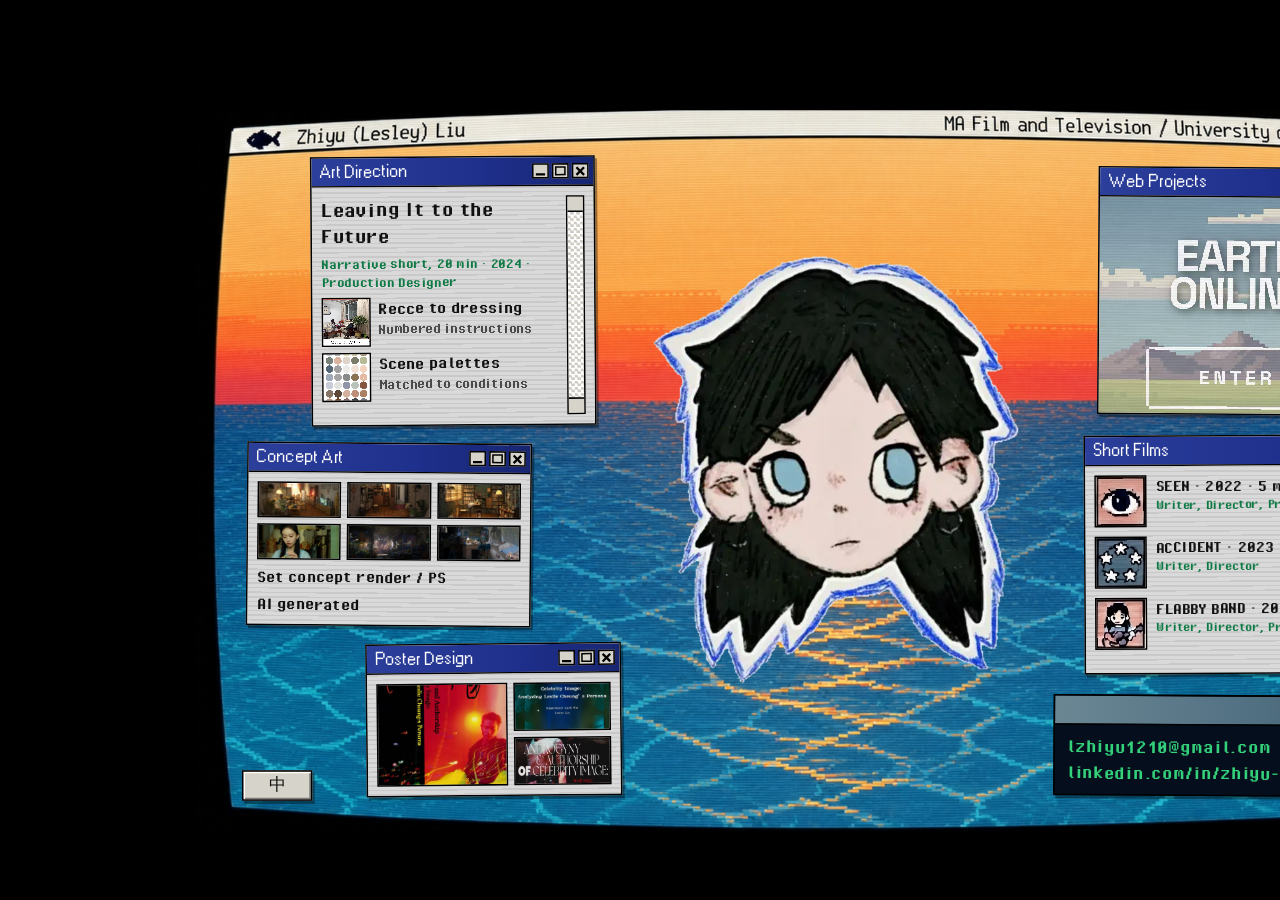
==== site/index.html @ 62c6d3ac "first commit" ====
<!doctype html>
<html lang="en">
<head>
<meta charset="utf-8">
<meta name="viewport" content="width=device-width, initial-scale=1">
<title>Zhiyu (Lesley) Liu</title>
<link rel="stylesheet" href="desktop.css">
</head>
<body>

<div id="stage">
<div id="screen">

  <!-- Art Direction ---------------------------------------------------- -->
  <a class="slot" href="art-direction.html"
     style="left:150px; top:60px; width:372px; height:352px; --tilt:-0.4deg; --dur:8.4s; --delay:0s; --rise:-9px;">
    <div class="win">
      <div class="win__bar">
        <span class="win__title">Art Direction</span>
        <span class="win__btns"><i class="win__btn win__btn--min"></i><i class="win__btn win__btn--max"></i><i class="win__btn win__btn--close"></i></span>
      </div>
      <div class="win__body">
        <div class="stack">
          <div class="w-head" data-en="Leaving It to the Future" data-zh="留给未来">Leaving It to the Future</div>
          <div class="w-meta" data-en="Narrative short, 20 min · 2024 · Production Designer"
                              data-zh="剧情短片·2024·美术指导">Narrative short, 20 min · 2024 · Production Designer</div>
          <div class="row">
            <img src="img/recce-livingroom.jpg" alt="">
            <div>
              <div class="w-line" data-en="Recce to dressing" data-zh="堪景到置景">Recce to dressing</div>
              <div class="w-sub" data-en="Numbered instructions" data-zh="编号标注指令">Numbered instructions</div>
            </div>
          </div>
          <div class="row">
            <img src="img/card-classroom.jpg" alt="">
            <div>
              <div class="w-line" data-en="Scene palettes" data-zh="分场色调">Scene palettes</div>
              <div class="w-sub" data-en="Matched to conditions" data-zh="为条件做适配">Matched to conditions</div>
            </div>
          </div>
        </div>
        <div class="scrollbar"><span></span><i></i><span></span></div>
      </div>
    </div>
  </a>

  <!-- Concept Art ------------------------------------------------------ -->
  <a class="slot" href="concept.html"
     style="left:66px; top:434px; width:372px; height:240px; --tilt:0.5deg; --dur:7.2s; --delay:1.1s; --rise:-8px;">
    <div class="win">
      <div class="win__bar">
        <span class="win__title">Concept Art</span>
        <span class="win__btns"><i class="win__btn win__btn--min"></i><i class="win__btn win__btn--max"></i><i class="win__btn win__btn--close"></i></span>
      </div>
      <div class="win__body">
        <div class="stack">
          <div class="grid">
            <img src="img/render-1.jpg" alt=""><img src="img/render-2.jpg" alt=""><img src="img/render-3.jpg" alt="">
            <img src="img/still-1.jpg" alt=""><img src="img/ai-1.jpg" alt=""><img src="img/study-1.jpg" alt="">
          </div>
          <div class="w-line" data-en="Set concept render / PS" data-zh="场景概念效果图 / PS">Set concept render / PS</div>
          <div class="w-line" data-en="AI generated" data-zh="AI 效果图">AI generated</div>
        </div>
      </div>
    </div>
  </a>

  <!-- Poster Design ---------------------------------------------------- -->
  <a class="slot" href="poster.html"
     style="left:222px; top:696px; width:334px; height:200px; --tilt:-0.6deg; --dur:9.1s; --delay:0.4s; --rise:-8px;">
    <div class="win">
      <div class="win__bar">
        <span class="win__title">Poster Design</span>
        <span class="win__btns"><i class="win__btn win__btn--min"></i><i class="win__btn win__btn--max"></i><i class="win__btn win__btn--close"></i></span>
      </div>
      <div class="win__body">
        <div class="stack">
          <div class="posters">
            <img src="img/poster-1.jpg" alt=""><img src="img/poster-2.jpg" alt=""><img src="img/poster-3.jpg" alt="">
          </div>
        </div>
      </div>
    </div>
  </a>

  <!-- Web Projects ----------------------------------------------------- -->
  <a class="slot" href="https://earth-online-gamma.vercel.app" target="_blank" rel="noopener"
     style="left:1178px; top:74px; width:366px; height:324px; --tilt:0.4deg; --dur:8s; --delay:0.8s; --rise:-9px;">
    <div class="win">
      <div class="win__bar">
        <span class="win__title">Web Projects</span>
        <span class="win__btns"><i class="win__btn win__btn--min"></i><i class="win__btn win__btn--max"></i><i class="win__btn win__btn--close"></i></span>
      </div>
      <div class="win__body win__body--flush">
        <img class="earth" src="img/earth-online.png" alt="Earth Online">
      </div>
    </div>
  </a>

  <!-- Short Films (not clickable, information only) --------------------- -->
  <div class="slot"
       style="left:1160px; top:424px; width:452px; height:312px; --tilt:-0.3deg; --dur:9.6s; --delay:1.6s; --rise:-8px;">
    <div class="win">
      <div class="win__bar">
        <span class="win__title">Short Films</span>
        <span class="win__btns"><i class="win__btn win__btn--min"></i><i class="win__btn win__btn--max"></i><i class="win__btn win__btn--close"></i></span>
      </div>
      <div class="win__body">
        <div class="films">
          <div class="film">
            <img src="img/icon-seen.png" alt="">
            <div>
              <div class="film__t">SEEN · 2022 · 5 min</div>
              <div class="film__c" data-en="Writer, Director, Production Designer"
                                   data-zh="编剧、导演、美术指导">Writer, Director, Production Designer</div>
            </div>
          </div>
          <div class="film">
            <img src="img/icon-accident.png" alt="">
            <div>
              <div class="film__t">ACCIDENT · 2023 · 7 min</div>
              <div class="film__c" data-en="Writer, Director" data-zh="编剧、导演">Writer, Director</div>
            </div>
          </div>
          <div class="film">
            <img src="img/icon-flabby.png" alt="">
            <div>
              <div class="film__t">FLABBY BAND · 2024 · 10 min</div>
              <div class="film__c" data-en="Writer, Director, Production Designer"
                                   data-zh="编剧、导演、美术指导">Writer, Director, Production Designer</div>
            </div>
          </div>
        </div>
        <div class="scrollbar"><span></span><i></i><span></span></div>
      </div>
    </div>
  </div>

  <!-- Contact terminal -------------------------------------------------- -->
  <div class="slot"
       style="left:1120px; top:764px; width:492px; height:132px; --tilt:0.35deg; --dur:7.8s; --delay:2.2s; --rise:-9px;">
    <div class="win win--term">
      <div class="win__bar">
        <span class="win__title"></span>
        <span class="win__btns"><i class="win__btn win__btn--min"></i><i class="win__btn win__btn--max"></i><i class="win__btn win__btn--close"></i></span>
      </div>
      <div class="win__body">
        <a class="term-line" href="mailto:lzhiyu1210@gmail.com">lzhiyu1210@gmail.com</a>
        <a class="term-line" href="https://linkedin.com/in/zhiyu-liu-lesley" target="_blank" rel="noopener">linkedin.com/in/zhiyu-liu-lesley</a>
      </div>
    </div>
  </div>

  <!-- Avatar ------------------------------------------------------------ -->
  <div class="avatar-slot" style="left:586px; top:178px; width:500px; height:583px;">
    <img class="avatar" src="avatar.webp" alt="Portrait of Zhiyu Liu">
  </div>

  <button id="lang" type="button">中</button>

</div>
</div>

<script src="desktop.js"></script>
<script src="lang.js"></script>
</body>
</html>
---- site/desktop.css ----
/* ==========================================================================
   Home page: CRT desktop
   --------------------------------------------------------------------------
   The whole page is one fixed 1672x941 canvas, the native size of
   img/bg-sunset.png, scaled to fit the viewport by desktop.js. Everything
   inside is positioned in that coordinate system, so the windows stay locked
   to the background no matter how the browser is resized.

   Window chrome is rebuilt in CSS rather than cut from the reference image:
   the reference text is placeholder gibberish, the ACCIDENT credit in it is
   wrong, and image text cannot be selected, searched or switched to Chinese.
   Only the parts of the reference that are genuinely painted are used as
   sprites: the three film icons and the Earth Online illustration.
   ========================================================================== */

@import url('fonts.css');

* { box-sizing: border-box; }

html, body {
  margin: 0;
  height: 100%;
  background: #000;
  overflow: hidden;
}

:root {
  /* Window paper: light grey with horizontal pixel bars, the texture an old
     web page tiled behind its content. Not white, which reads as a modern
     card. The bars are 2px on a 6px pitch; the contrast is kept low because
     the canvas is scaled by a fractional factor and a strong fine pattern
     would moire. The terminal window opts out of both. */
  --paper: #d9d9d9;
  --paper-line: rgba(0, 0, 0, 0.075);

  /* Credit lines pick up the terminal green. Brighter and more saturated than
     the detail pages use, because this paper is grey rather than cream:
     78% saturation at 27% lightness, 3.8:1 against #d9d9d9. The footer's own
     #33d17a is not reusable here, it would land at 1.4:1 on this ground. */
  --credit-green: #0f7a45;
}

/* --- the scaled canvas -------------------------------------------------- */

#stage {
  position: fixed;
  inset: 0;
  display: grid;
  place-items: center;
}

#screen {
  position: relative;
  width: 1672px;
  height: 941px;
  flex: none;
  background: url('img/bg-sunset.png') center / 100% 100% no-repeat;
  transform: scale(var(--k, 1));
  transform-origin: center center;
}

/* Hard-edged only when the canvas is being enlarged; desktop.js sets this. */
#screen.is-upscaled { image-rendering: pixelated; }

/* --- window chrome ------------------------------------------------------ */

.slot {
  position: absolute;
  transform: rotate(var(--tilt, 0deg));
}

.win {
  width: 100%;
  height: 100%;
  display: flex;
  flex-direction: column;
  border: 2px solid #000;
  background: var(--paper);
  box-shadow: 3px 4px 0 rgba(0, 0, 0, 0.38);
  animation: float var(--dur, 8s) ease-in-out var(--delay, 0s) infinite;
  overflow: hidden;
}

@keyframes float {
  0%, 100% { transform: translateY(0); }
  50%      { transform: translateY(var(--rise, -10px)); }
}

@media (prefers-reduced-motion: reduce) {
  .win, .avatar { animation: none; }
}

.win__bar {
  flex: none;
  height: 38px;
  padding: 0 6px 0 10px;
  display: flex;
  align-items: center;
  justify-content: space-between;
  gap: 10px;
  background: linear-gradient(90deg, #2c3f9b 0%, #1e2f8c 60%, #182671 100%);
  border-bottom: 2px solid #000;
  color: #fff;
}

.win__title {
  font-family: var(--font-ui);
  font-size: 24px;
  line-height: 38px;
  white-space: nowrap;
  overflow: hidden;
  text-overflow: ellipsis;
}

/* the _ [] X cluster, drawn rather than cut: the sprite in the reference is
   soft and would not survive being scaled with the canvas */
.win__btns { display: flex; gap: 4px; flex: none; }

.win__btn {
  width: 22px;
  height: 20px;
  border: 2px solid #000;
  background: #d6d3ca;
  position: relative;
}

.win__btn::before,
.win__btn::after {
  content: '';
  position: absolute;
  background: #000;
}

.win__btn--min::before { left: 3px; right: 3px; bottom: 2px; height: 3px; }

.win__btn--max::before { inset: 2px; border: 2px solid #000; background: none; }

.win__btn--close::before,
.win__btn--close::after {
  left: 2px; right: 2px; top: 7px; height: 3px;
}
.win__btn--close::before { transform: rotate(45deg); }
.win__btn--close::after  { transform: rotate(-45deg); }

.win__body {
  flex: 1;
  min-height: 0;
  padding: 12px;
  display: flex;
  gap: 12px;
  overflow: hidden;
  background-color: var(--paper);
  background-image: repeating-linear-gradient(180deg,
    var(--paper-line) 0 2px, transparent 2px 6px);
}

.win__body--flush { padding: 0; }

/* decorative scrollbar, as drawn in the reference */
.scrollbar {
  flex: none;
  width: 24px;
  align-self: stretch;
  border: 2px solid #000;
  background: var(--paper);
  display: flex;
  flex-direction: column;
}

.scrollbar span {
  display: block;
  height: 20px;
  border-bottom: 2px solid #000;
  background: #d6d3ca;
}

.scrollbar span:last-child { border-bottom: 0; border-top: 2px solid #000; margin-top: auto; }

.scrollbar i {
  flex: 1;
  background:
    repeating-conic-gradient(#cfcbc2 0 25%, #fff 0 50%) 0 0 / 8px 8px;
}

/* --- window content ----------------------------------------------------- */

.stack { display: flex; flex-direction: column; gap: 8px; min-width: 0; min-height: 0; flex: 1; }

.w-head {
  font: 700 30px/34px var(--font-pixel);
  color: #101010;
}

.w-meta {
  font: 700 20px/24px var(--font-pixel);
  color: var(--credit-green);
}

.w-line {
  font: 700 24px/28px var(--font-pixel);
  color: #101010;
}

.w-sub {
  font: 700 21px/25px var(--font-pixel);
  color: #4a4a4a;
}

.row { display: flex; gap: 10px; align-items: flex-start; }

.row img {
  flex: none;
  width: 64px;
  height: 64px;
  object-fit: cover;
  border: 2px solid #000;
  image-rendering: pixelated;
}

.grid {
  display: grid;
  grid-template-columns: repeat(3, minmax(0, 1fr));
  grid-auto-rows: minmax(0, 1fr);
  gap: 8px;
  flex: 1;
  min-height: 0;
}

.grid img {
  width: 100%;
  height: 100%;
  object-fit: cover;
  border: 2px solid #000;
  display: block;
}

.posters {
  display: grid;
  grid-template-columns: minmax(0, 1.35fr) minmax(0, 1fr);
  grid-template-rows: minmax(0, 1fr) minmax(0, 1fr);
  gap: 8px;
  flex: 1;
  min-height: 0;
}

.posters img { width: 100%; height: 100%; object-fit: cover; border: 2px solid #000; display: block; }
.posters img:first-child { grid-row: span 2; }

.earth {
  width: 100%;
  height: 100%;
  object-fit: cover;
  display: block;
  image-rendering: pixelated;
}

/* --- films list --------------------------------------------------------- */

.films { display: flex; flex-direction: column; gap: 12px; flex: 1; min-width: 0; }

.film { display: flex; gap: 12px; align-items: flex-start; }

.film img {
  flex: none;
  width: 68px;
  height: 68px;
  border: 2px solid #000;
  image-rendering: pixelated;
}

.film__t { font: 700 23px/27px var(--font-pixel); color: #101010; }
.film__c { font: 700 19px/23px var(--font-pixel); color: var(--credit-green); }

/* --- contact terminal --------------------------------------------------- */

.win--term { background: #050e1d; }
.win--term .win__bar { background: linear-gradient(90deg, #6b8794 0%, #506f81 55%, #3c5666 100%); }

/* The terminal keeps its black screen: no paper colour, no pixel bars. */
.win--term .win__body {
  flex-direction: column;
  justify-content: center;
  gap: 2px;
  padding: 8px 16px;
  background-color: #050e1d;
  background-image: none;
}

.term-line {
  font: 700 27px/32px var(--font-pixel);
  /* phosphor green, the colour a terminal actually was */
  color: #33d17a;
  text-decoration: none;
  white-space: nowrap;
}

a.term-line:hover { color: #7cf3b4; text-decoration: underline; }

/* --- avatar ------------------------------------------------------------- */

.avatar-slot {
  position: absolute;
  display: flex;
  align-items: center;
  justify-content: center;
  pointer-events: none;
}

.avatar {
  width: 100%;
  /* The slot has no overflow clipping and only empty background sits above it,
     so the bob can be large without hiding any of the drawing; keep the
     avatar near full slot height for presence. */
  height: calc(100% - 16px);
  object-fit: contain;
  /* Smooth sampling, not pixelated. The avatar is a hand-drawn illustration
     displayed smaller than native and moving on the float; nearest-neighbour
     re-snaps which source rows survive each frame, which crawls horizontal
     bands across the face. The background keeps pixelated; this one drawing
     does not. */
  image-rendering: auto;
  animation: float 6.5s ease-in-out infinite;
  --rise: -22px;
}

/* --- links -------------------------------------------------------------- */

a.slot { text-decoration: none; color: inherit; display: block; }

a.slot .win { transition: box-shadow 120ms steps(2), filter 120ms steps(2); }

a.slot:hover .win,
a.slot:focus-visible .win {
  box-shadow: 3px 4px 0 rgba(0, 0, 0, 0.38), 0 0 0 3px #ffd479;
  filter: brightness(1.05);
}

a.slot:focus-visible { outline: none; }

/* --- language button ---------------------------------------------------- */

#lang {
  position: absolute;
  left: 60px;
  top: 862px;
  width: 92px;
  height: 40px;
  font: 400 22px/1 var(--font-ui);
  color: #101010;
  background: #d6d3ca;
  border: 2px solid #000;
  box-shadow: inset 2px 2px 0 #fff, inset -2px -2px 0 #7a7a7a, 3px 4px 0 rgba(0, 0, 0, 0.38);
  cursor: pointer;
  animation: float 7.5s ease-in-out 1.2s infinite;
  --rise: -6px;
}

#lang:active { box-shadow: inset -2px -2px 0 #fff, inset 2px 2px 0 #7a7a7a; }

/* --- portrait phones ---------------------------------------------------- */
/* The desktop metaphor needs width. Below 760px the canvas is scaled to fit
   the width and the leftover height is simply letterboxed, which keeps every
   window legible instead of squeezing them. */

@media (max-width: 760px) {
  #screen { transform-origin: center center; }
}
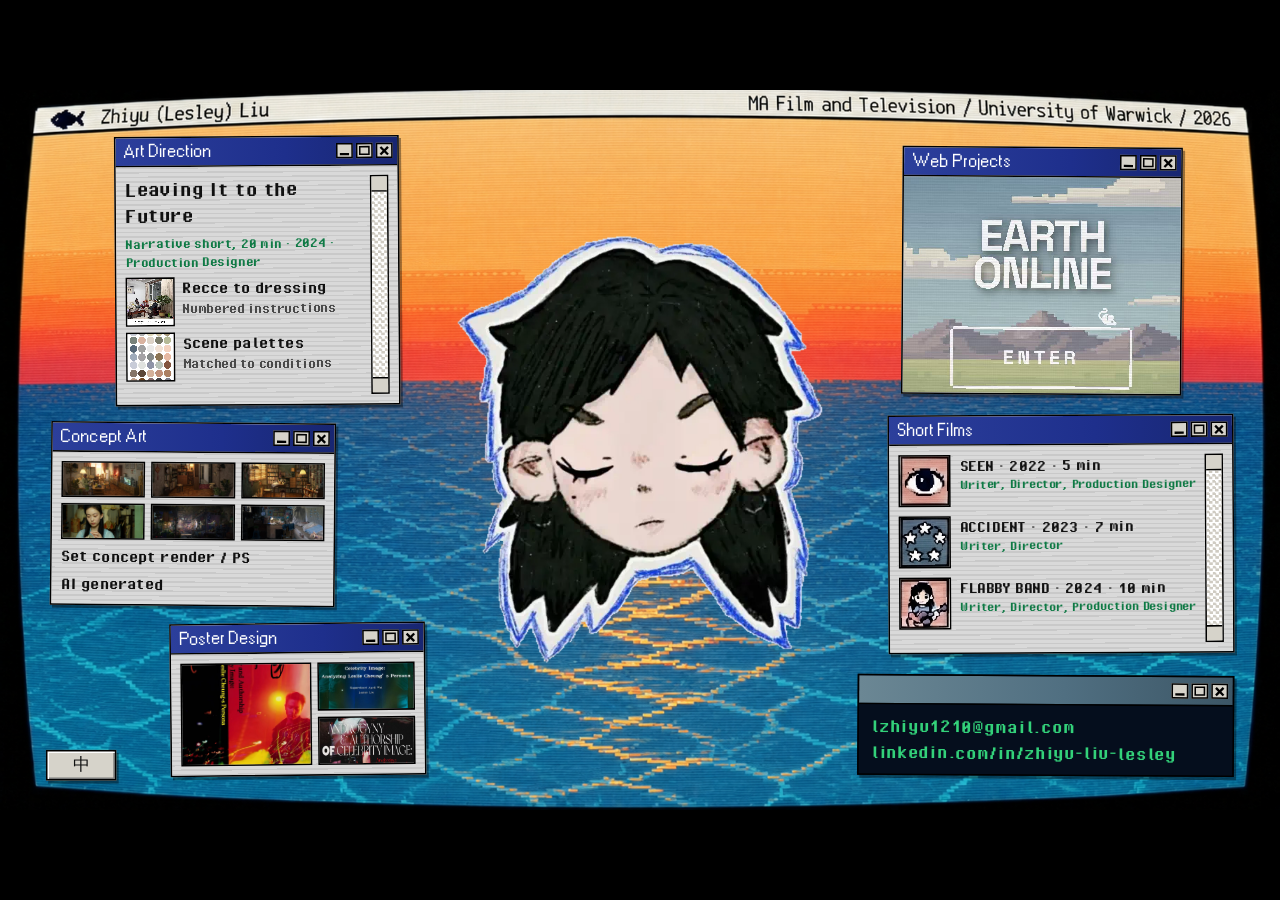
==== commit 0c6074ba: "Fix cross-browser centering: size #screen to fitted dimensions, scale inner #world; make fit() RAF-f" ====
--- a/site/index.html
+++ b/site/index.html
@@ -10,6 +10,7 @@
 
 <div id="stage">
 <div id="screen">
+<div id="world">
 
   <!-- Art Direction ---------------------------------------------------- -->
   <a class="slot" href="art-direction.html"
@@ -160,6 +161,7 @@
 
 </div>
 </div>
+</div>
 
 <script src="desktop.js"></script>
 <script src="lang.js"></script>
--- a/site/desktop.css
+++ b/site/desktop.css
@@ -33,6 +33,12 @@
   --paper: #d9d9d9;
   --paper-line: rgba(0, 0, 0, 0.075);
 
+  /* Fit factor for the 1672x941 canvas. desktop.js overrides this with the
+     exact value for the viewport; the static default here means the page
+     still renders centred and complete if the script is slow or blocked,
+     instead of collapsing or overflowing. */
+  --k: 0.5;
+
   /* Credit lines pick up the terminal green. Brighter and more saturated than
      the detail pages use, because this paper is grey rather than cream:
      78% saturation at 27% lightness, 3.8:1 against #d9d9d9. The footer's own
@@ -41,22 +47,38 @@
 }
 
 /* --- the scaled canvas -------------------------------------------------- */
+/* #screen is sized to the FITTED dimensions (k * native), never the native
+   1672x941, so the element centred by the grid is always no larger than the
+   viewport. Centring a box that fits is rock-solid in every browser; centring
+   an oversized box that is then shrunk with transform is not, and produced
+   the off-centre / tilted rendering across Safari and others. The native-size
+   content lives in #world, scaled from the top-left corner to fill #screen. */
 
 #stage {
   position: fixed;
   inset: 0;
   display: grid;
   place-items: center;
+  overflow: hidden;
+  background: #000;
 }
 
 #screen {
   position: relative;
+  width: calc(1672px * var(--k));
+  height: calc(941px * var(--k));
+  overflow: hidden;
+  background: url('img/bg-sunset.png') center / 100% 100% no-repeat;
+}
+
+#world {
+  position: absolute;
+  top: 0;
+  left: 0;
   width: 1672px;
   height: 941px;
-  flex: none;
-  background: url('img/bg-sunset.png') center / 100% 100% no-repeat;
-  transform: scale(var(--k, 1));
-  transform-origin: center center;
+  transform: scale(var(--k));
+  transform-origin: top left;
 }
 
 /* Hard-edged only when the canvas is being enlarged; desktop.js sets this. */
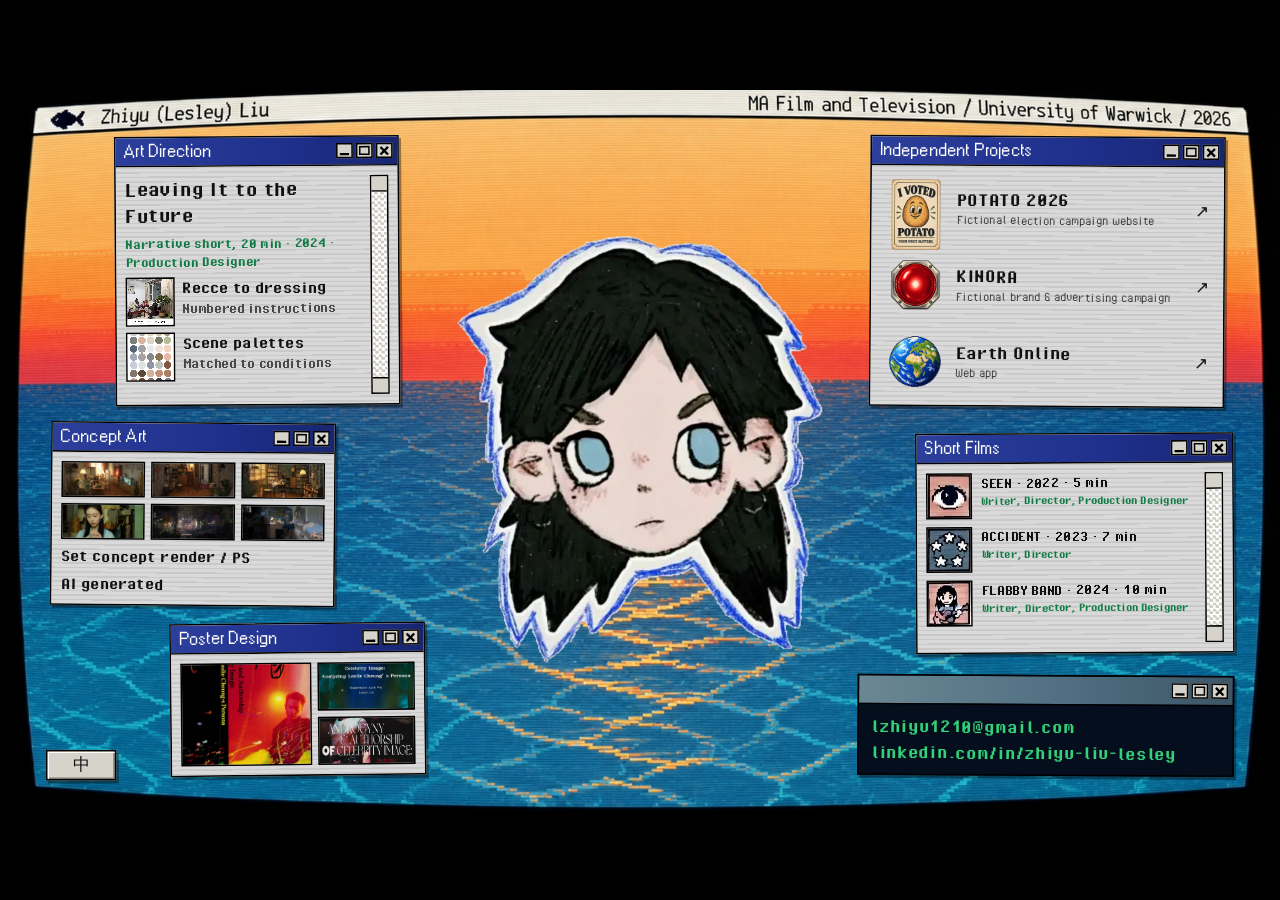
==== commit f4be5592: "Add Independent Projects and the KINORA case page Merge the Lesley-Portfolio-FINAL package on top of" ====
--- a/site/index.html
+++ b/site/index.html
@@ -5,6 +5,7 @@
 <meta name="viewport" content="width=device-width, initial-scale=1">
 <title>Zhiyu (Lesley) Liu</title>
 <link rel="stylesheet" href="desktop.css">
+<link rel="stylesheet" href="fx.css">
 </head>
 <body>
 
@@ -84,23 +85,18 @@
     </div>
   </a>
 
-  <!-- Web Projects ----------------------------------------------------- -->
-  <a class="slot" href="https://earth-online-gamma.vercel.app" target="_blank" rel="noopener"
-     style="left:1178px; top:74px; width:366px; height:324px; --tilt:0.4deg; --dur:8s; --delay:0.8s; --rise:-9px;">
-    <div class="win">
-      <div class="win__bar">
-        <span class="win__title">Web Projects</span>
-        <span class="win__btns"><i class="win__btn win__btn--min"></i><i class="win__btn win__btn--max"></i><i class="win__btn win__btn--close"></i></span>
-      </div>
-      <div class="win__body win__body--flush">
-        <img class="earth" src="img/earth-online.png" alt="Earth Online">
-      </div>
-    </div>
-  </a>
+  <!-- Independent Projects: each project is its own link -->
+  <section class="slot projects-slot" aria-label="Independent Projects" style="left:1136px; top:60px; width:464px; height:354px; --tilt:0.4deg; --dur:8s; --delay:0.8s; --rise:-9px;">
+    <div class="win"><div class="win__bar"><span class="win__title" data-en="Independent Projects" data-zh="独立项目">Independent Projects</span><span class="win__btns" aria-hidden="true"><i class="win__btn win__btn--min"></i><i class="win__btn win__btn--max"></i><i class="win__btn win__btn--close"></i></span></div>
+    <div class="win__body project-list"><a class="project-row potato" href="https://potato-web-seven.vercel.app/" target="_blank" rel="noopener"><span class="project-image"><img src="img/potato-vote.webp" alt=""></span><span class="project-copy"><strong>POTATO 2026</strong><span data-en="Fictional election campaign website" data-zh="创意竞选网站">Fictional election campaign website</span></span><span class="project-arrow" aria-hidden="true">↗</span></a>
+<a class="project-row kinora" href="kinora.html"><span class="project-image"><img src="img/kinora-lamp.webp" alt=""></span><span class="project-copy"><strong>KINORA</strong><span data-en="Fictional brand &amp; advertising campaign" data-zh="创意品牌与广告企划">Fictional brand &amp; advertising campaign</span></span><span class="project-arrow" aria-hidden="true">↗</span></a>
+<a class="project-row earth-project" href="https://earth-online-gamma.vercel.app" target="_blank" rel="noopener"><span class="project-image"><img src="img/earth-globe.webp" alt=""></span><span class="project-copy"><strong>Earth Online</strong><span data-en="Web app" data-zh="网页应用">Web app</span></span><span class="project-arrow" aria-hidden="true">↗</span></a>
+</div></div>
+  </section>
 
   <!-- Short Films (not clickable, information only) --------------------- -->
   <div class="slot"
-       style="left:1160px; top:424px; width:452px; height:312px; --tilt:-0.3deg; --dur:9.6s; --delay:1.6s; --rise:-8px;">
+       style="left:1196px; top:448px; width:416px; height:288px; --tilt:-0.3deg; --dur:9.6s; --delay:1.6s; --rise:-8px;">
     <div class="win">
       <div class="win__bar">
         <span class="win__title">Short Films</span>
@@ -165,5 +161,6 @@
 
 <script src="desktop.js"></script>
 <script src="lang.js"></script>
+<script src="fx.js"></script>
 </body>
 </html>
--- a/site/desktop.css
+++ b/site/desktop.css
@@ -278,20 +278,20 @@
 
 /* --- films list --------------------------------------------------------- */
 
-.films { display: flex; flex-direction: column; gap: 12px; flex: 1; min-width: 0; }
+.films { display: flex; flex-direction: column; gap: 10px; flex: 1; min-width: 0; }
 
 .film { display: flex; gap: 12px; align-items: flex-start; }
 
 .film img {
   flex: none;
-  width: 68px;
-  height: 68px;
+  width: 60px;
+  height: 60px;
   border: 2px solid #000;
   image-rendering: pixelated;
 }
 
-.film__t { font: 700 23px/27px var(--font-pixel); color: #101010; }
-.film__c { font: 700 19px/23px var(--font-pixel); color: var(--credit-green); }
+.film__t { font: 700 21px/25px var(--font-pixel); color: #101010; }
+.film__c { font: 700 17px/21px var(--font-pixel); color: var(--credit-green); }
 
 /* --- contact terminal --------------------------------------------------- */
 
@@ -387,3 +387,36 @@
 @media (max-width: 760px) {
   #screen { transform-origin: center center; }
 }
+
+/* Independent Projects: preserve the desktop composition. */
+.project-list {display:flex;flex-direction:column;gap:3px;padding:8px 10px;}
+.project-row {display:flex;align-items:center;gap:14px;flex:1;min-height:0;color:#101010;text-decoration:none;padding:4px 8px;border:1px solid transparent;}
+.project-image {width:78px;height:82px;flex:none;display:grid;place-items:center;}
+.project-image img {width:100%;height:100%;object-fit:contain;}
+.project-copy {display:flex;flex-direction:column;gap:4px;min-width:0;}
+.project-copy strong {font:700 27px/1 var(--font-pixel);}
+.project-copy>span {font:400 19px/1.1 var(--font-pixel);color:#333;}
+.project-arrow {margin-left:auto;font:22px var(--font-ui);}
+.project-row:hover,.project-row:focus-visible {background:#f4efdb;border-color:#243786;outline:2px solid #243786;outline-offset:-2px;}
+.project-row.kinora:hover img,.project-row.kinora:focus-visible img {filter:brightness(1.15);}
+.project-row.potato:hover img {transform:rotate(-3deg);}
+@media(max-width:760px){
+ html,body {height:auto;min-height:100%;overflow:auto;background:#102a45;}
+ #stage {position:relative;display:block;overflow:visible;background:transparent;}
+ #screen {width:100%;height:auto;overflow:visible;background:url('img/bg-sunset.png') center top / auto 100vh fixed no-repeat;}
+ #world {position:relative;width:100%;height:auto;transform:none;display:flex;flex-direction:column;gap:22px;padding:22px 16px 40px;}
+ #world>.slot {position:relative;left:auto!important;top:auto!important;width:100%!important;height:auto!important;transform:none;order:2;}
+ #world>.slot>.win {height:auto;}
+ #world>.projects-slot {order:1;min-height:354px;}
+ #world>.avatar-slot {position:relative;left:auto!important;top:auto!important;width:100%!important;height:240px!important;order:0;}
+ .avatar {max-width:260px;}
+ .win,.avatar,#lang {animation:none;}
+ #lang {position:relative;left:auto;top:auto;order:3;align-self:flex-end;}
+ .term-line {font-size:clamp(16px,5vw,24px);white-space:normal;overflow-wrap:anywhere;}
+ .project-copy strong {font-size:24px;}
+ .project-copy>span {font-size:18px;}
+ .project-image {width:66px;height:76px;}
+ .project-row {gap:10px;padding:4px;}
+ .win__title {font-size:22px;}
+}
+@media(prefers-reduced-motion:reduce){.project-row.potato:hover img{transform:none;}#lang{animation:none;}}
--- a/site/fx.css
+++ b/site/fx.css
@@ -0,0 +1,31 @@
+/* Cursor fish — a sticker fish that swims after the real pointer.
+   The native cursor is kept (so links stay easy to click); the fish is a
+   decorative follower on a pointer-events:none overlay above everything. */
+
+#fx {
+  position: fixed;
+  inset: 0;
+  z-index: 60;
+  pointer-events: none;
+  overflow: hidden;
+}
+
+#fx-fish {
+  position: fixed;
+  left: 0;
+  top: 0;
+  width: 41px;
+  height: auto;
+  /* face travel direction from a top-left anchor; JS writes the transform */
+  transform-origin: 50% 50%;
+  opacity: 0;
+  transition: opacity 260ms ease;
+  will-change: transform;
+  image-rendering: auto;
+}
+
+#fx-fish.is-on { opacity: 1; }
+
+/* No mouse to follow, or the viewer asked for less motion: no fish. */
+@media (hover: none), (pointer: coarse) { #fx { display: none; } }
+@media (prefers-reduced-motion: reduce) { #fx { display: none; } }
